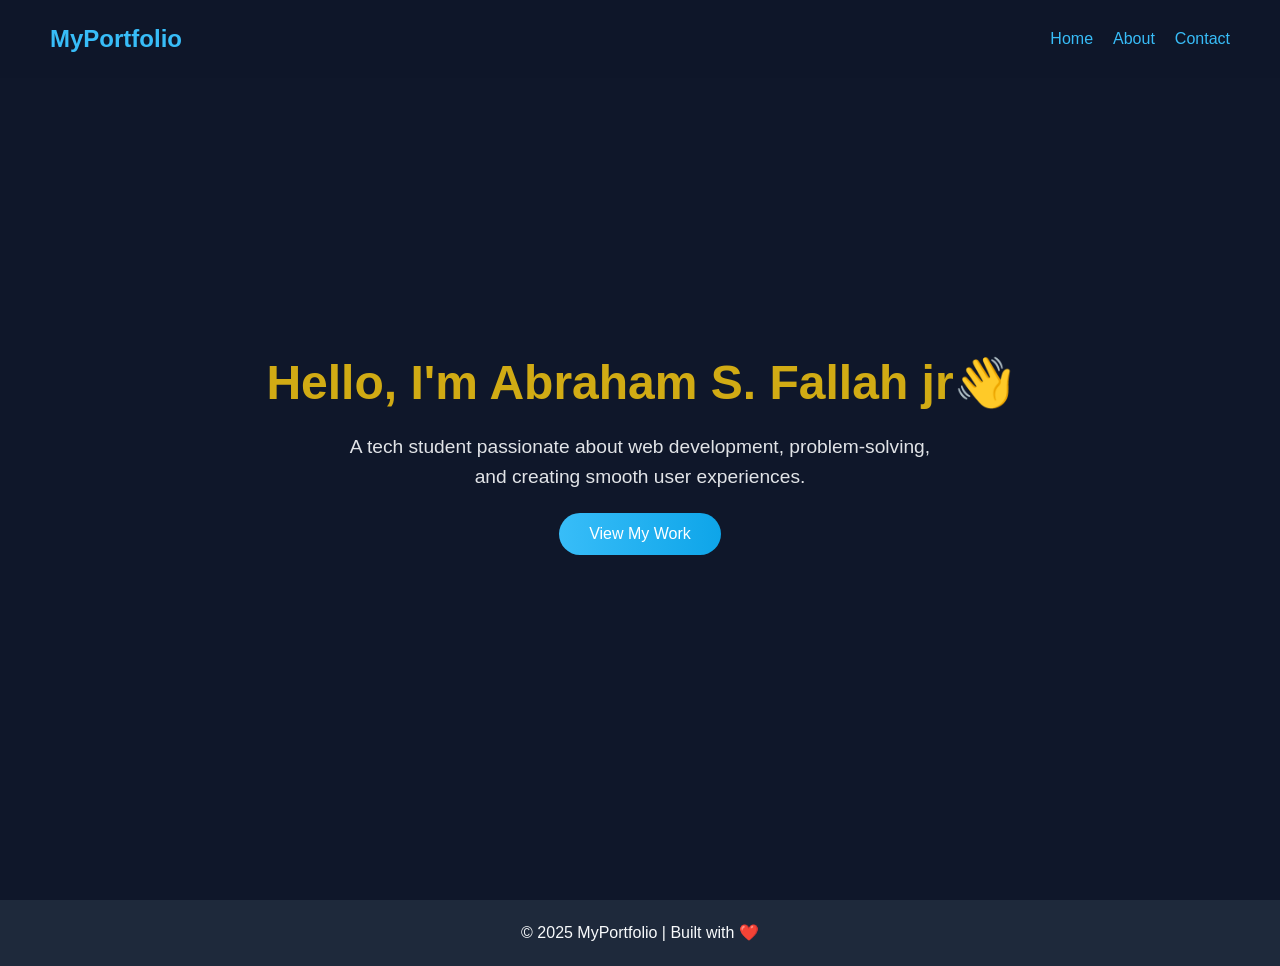
==== index.html @ 61aa77dc "initial commit" ====
<!DOCTYPE html>
<html lang="en">
<head>
  <meta charset="UTF-8">
  <meta name="viewport" content="width=device-width, initial-scale=1.0">
  <title>My Portfolio</title>
  <link  rel="stylesheet" href="style.css">
</head>
<body>

  <!-- Navbar -->
  <nav>
    <h2>MyPortfolio</h2>
    <ul>
        <li><a href="index.html">Home</a></li>
      <li><a href="about.html">About</a></li>
      <li><a href="contact.html">Contact</a></li>
    </ul>
  </nav>

  <!-- Hero -->
  <section class="hero">
    <img src="">
    <h1>Hello, I'm Abraham S. Fallah jr👋</h1>
    <p>A tech student passionate about web development, problem-solving, and creating smooth user experiences.</p>
    <button class="btn">View My Work</button>
  </section>
  <!-- Footer -->
  <footer>
    <p>© 2025 MyPortfolio | Built with ❤️</p>
  </footer>

  <!-- Scroll Animation Script -->
  <script>
    const sections = document.querySelectorAll("section");
    const options = { threshold: 0.2 };
    const observer = new IntersectionObserver((entries, observer) => {
      entries.forEach(entry => {
        if(entry.isIntersecting){
          entry.target.classList.add("visible");
          observer.unobserve(entry.target);
        }
      });
    }, options);

    sections.forEach(section => {
      observer.observe(section);
    });
  </script>

</body>
</html>
---- style.css ----
/* ===== Global Styles ===== */
    * {
      margin: 0;
      padding: 0;
      box-sizing: border-box;
      font-family: "Poppins", sans-serif;
    }
    body {
      background: #0f172a;
      color: #f8fafc;
      line-height: 1.6;
      overflow-x: hidden;
    }
    h1, h2, h3 {
      font-weight: 600;
    }
    a {
      color: #38bdf8;
      text-decoration: none;
    }

    /* ===== Navigation ===== */
    nav {
      position: fixed;
      width: 100%;
      top: 0;
      left: 0;
      padding: 20px 50px;
      display: flex;
      justify-content: space-between;
      align-items: center;
      background: rgba(15, 23, 42, 0.9);
      backdrop-filter: blur(10px);
      z-index: 1000;
    }
    nav h2 {
      color: #38bdf8;
    }
    nav ul {
      display: flex;
      gap: 20px;
      list-style: none;
    }
    nav ul li a {
      font-weight: 500;
      transition: color 0.3s;
    }
    nav ul li a:hover {
      color: #facc15;
    }

    /* ===== Hero Section ===== */
    .hero {
      height: 100vh;
      display: flex;
      flex-direction: column;
      justify-content: center;
      align-items: center;
      text-align: center;
      
    }
    .hero h1 {
      font-size: 3rem;
      color: #d1ab14;
      margin-bottom: 10px;
      font-weight: bold;
      justify-content: center;
      
    }
    .hero p {
      max-width: 600px;
      font-size: 1.2rem;
      opacity: 0.9;
    }
    .btn {
      margin-top: 20px;
      padding: 12px 30px;
      border: none;
      border-radius: 30px;
      background: linear-gradient(90deg, #38bdf8, #0ea5e9);
      color: white;
      font-size: 1rem;
      cursor: pointer;
      transition: transform 0.3s;
    }
    .btn:hover {
      transform: scale(1.1);
    }

    /* ===== Sections ===== */
    section {
      padding: 80px 10%;
    
    }
    
    
    .projects {
      display: grid;
      grid-template-columns: repeat(auto-fit, minmax(280px, 1fr));
      gap: 20px;
    }
    .card {
      background: #1e293b;
      border-radius: 12px;
      padding: 20px;
      transition: transform 0.3s, box-shadow 0.3s;
    }
    .card:hover {
      transform: translateY(-10px);
      box-shadow: 0 10px 20px rgba(0,0,0,0.3);
    }

    /* ===== Footer ===== */
    footer {
      text-align: center;
      padding: 20px;
      background: #1e293b;
    }

    /* ===== Animations ===== */
    @keyframes fadeIn {
      from { opacity: 0; transform: translateY(20px); }
      to { opacity: 1; transform: translateY(0); }
    }
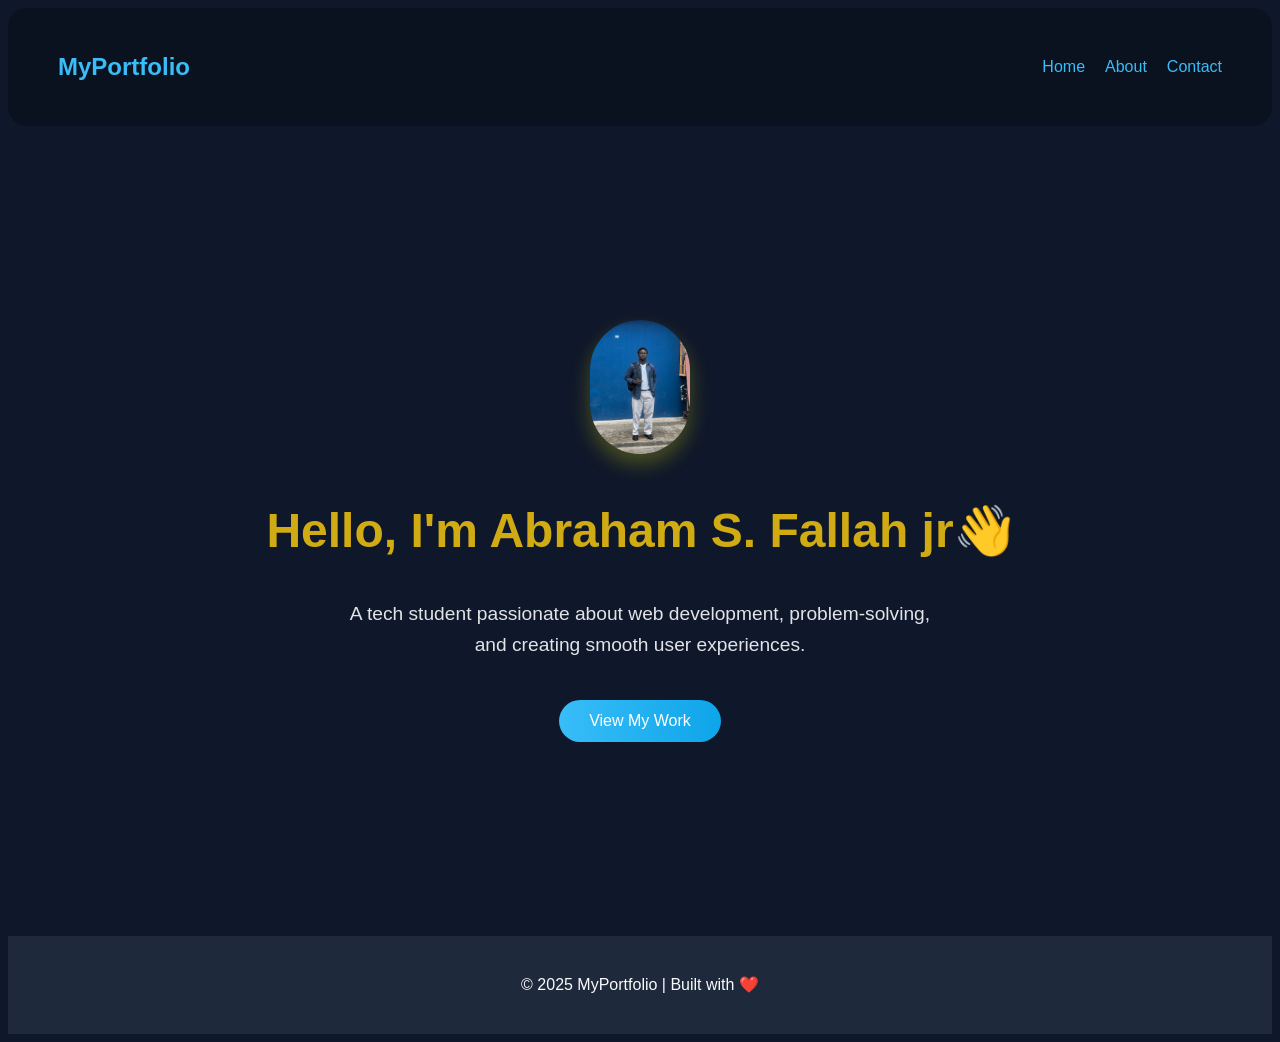
==== commit e8033d29: "updated all the pages" ====
--- a/index.html
+++ b/index.html
@@ -20,7 +20,7 @@
 
   <!-- Hero -->
   <section class="hero">
-    <img src="">
+    <img src="/my image/WhatsApp Image 2025-09-10 at 19.40.12_df5ffc59.jpg">
     <h1>Hello, I'm Abraham S. Fallah jr👋</h1>
     <p>A tech student passionate about web development, problem-solving, and creating smooth user experiences.</p>
     <button class="btn">View My Work</button>
@@ -30,23 +30,6 @@
     <p>© 2025 MyPortfolio | Built with ❤️</p>
   </footer>
 
-  <!-- Scroll Animation Script -->
-  <script>
-    const sections = document.querySelectorAll("section");
-    const options = { threshold: 0.2 };
-    const observer = new IntersectionObserver((entries, observer) => {
-      entries.forEach(entry => {
-        if(entry.isIntersecting){
-          entry.target.classList.add("visible");
-          observer.unobserve(entry.target);
-        }
-      });
-    }, options);
-
-    sections.forEach(section => {
-      observer.observe(section);
-    });
-  </script>
-
+  
 </body>
 </html>
--- a/style.css
+++ b/style.css
@@ -1,7 +1,7 @@
    /* ===== Global Styles ===== */
     * {
-      margin: 0;
-      padding: 0;
+      
+      
       box-sizing: border-box;
       font-family: "Poppins", sans-serif;
     }
@@ -9,7 +9,7 @@
       background: #0f172a;
       color: #f8fafc;
       line-height: 1.6;
-      overflow-x: hidden;
+      
     }
     h1, h2, h3 {
       font-weight: 600;
@@ -21,17 +21,18 @@
 
     /* ===== Navigation ===== */
     nav {
-      position: fixed;
+      position: relative;
       width: 100%;
-      top: 0;
-      left: 0;
+      height: 13%;
       padding: 20px 50px;
       display: flex;
       justify-content: space-between;
       align-items: center;
-      background: rgba(15, 23, 42, 0.9);
-      backdrop-filter: blur(10px);
-      z-index: 1000;
+      background: rgba(11, 17, 31, 0.9);
+      backdrop-filter: blur(50px);
+      border: #0ea5e9;
+      border-radius: 20px;
+      
     }
     nav h2 {
       color: #38bdf8;
@@ -51,13 +52,20 @@
 
     /* ===== Hero Section ===== */
     .hero {
-      height: 100vh;
+      height: 90vh;
       display: flex;
       flex-direction: column;
       justify-content: center;
       align-items: center;
       text-align: center;
       
+    }
+    .hero img{
+    width: 100px;
+    display: flex;
+    border-radius: 100px;
+     box-shadow: 0 10px 20px rgba(208, 211, 6, 0.3);
+    
     }
     .hero h1 {
       font-size: 3rem;
@@ -90,10 +98,16 @@
     /* ===== Sections ===== */
     section {
       padding: 80px 10%;
-    
     }
-    
-    
+    .about{
+      display: flex;
+      gap: 20px;
+    }
+    .head{
+      text-align: center;
+      padding-top: 20px;
+      padding-bottom: 0px;
+    }
     .projects {
       display: grid;
       grid-template-columns: repeat(auto-fit, minmax(280px, 1fr));
@@ -107,7 +121,7 @@
     }
     .card:hover {
       transform: translateY(-10px);
-      box-shadow: 0 10px 20px rgba(0,0,0,0.3);
+      box-shadow: 0 10px 20px rgba(208, 211, 6, 0.3);
     }
 
     /* ===== Footer ===== */
@@ -115,10 +129,35 @@
       text-align: center;
       padding: 20px;
       background: #1e293b;
+      width: 100%;
+  
     }
 
     /* ===== Animations ===== */
     @keyframes fadeIn {
       from { opacity: 0; transform: translateY(20px); }
       to { opacity: 1; transform: translateY(0); }
+    }
+    .contactinfo {
+      text-align: center;
+      justify-content: center;
+    }
+    #foot{
+      position: relative;
+    }
+    #img{
+      width: 300px;
+      border-radius: 20px;
+       box-shadow: 0px 29px 30px rgba(208, 211, 6, 0.3);
+
+    }
+    img:hover{
+      transform: translateY(-10px);
+    }
+    img{
+      transition: transform 0.3s;
+      
+    }
+    .skills-h2{
+      display: grid;
     }
